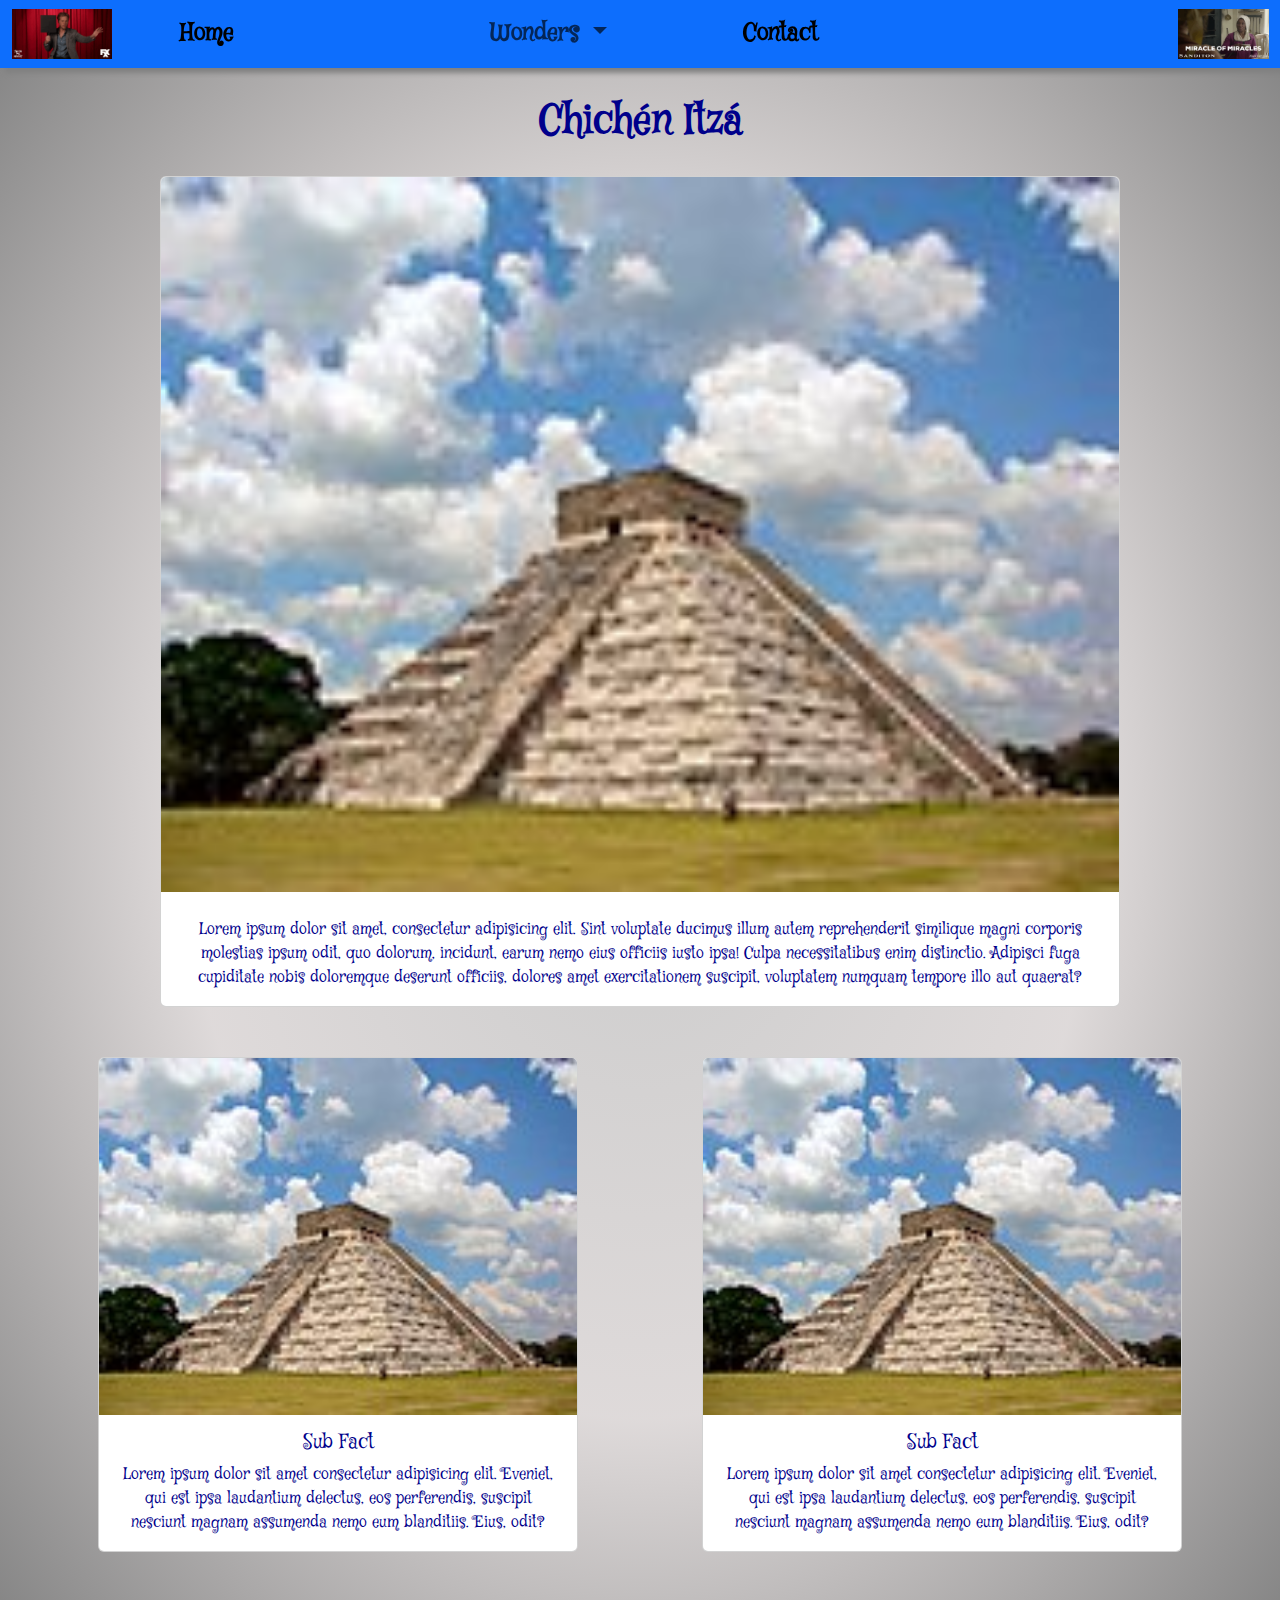
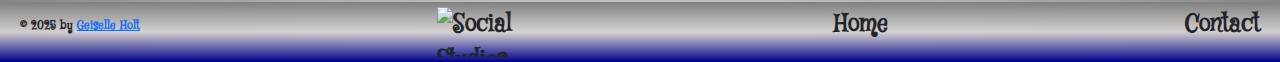
==== pages/chitchen.html @ 08e254c7 "Created other 6 wonders' content pages and fixed links to wonders dropdown on all pages" ====
<!DOCTYPE html>
<html lang="en">
  <head>
    <meta charset="UTF-8" />
    <meta name="viewport" content="width=device-width, initial-scale=1.0" />
    <title>Chichén Itzá</title>
    <link rel="stylesheet" href="../styles/index.css" />
    <link
      href="https://cdn.jsdelivr.net/npm/bootstrap@5.3.3/dist/css/bootstrap.min.css"
      rel="stylesheet"
      integrity="sha384-QWTKZyjpPEjISv5WaRU9OFeRpok6YctnYmDr5pNlyT2bRjXh0JMhjY6hW+ALEwIH"
      crossorigin="anonymous"
    />
    <script
      defer
      src="https://cdn.jsdelivr.net/npm/bootstrap@5.3.3/dist/js/bootstrap.bundle.min.js"
      integrity="sha384-YvpcrYf0tY3lHB60NNkmXc5s9fDVZLESaAA55NDzOxhy9GkcIdslK1eN7N6jIeHz"
      crossorigin="anonymous"
    ></script>
    <link rel="preconnect" href="https://fonts.googleapis.com" />
    <link rel="preconnect" href="https://fonts.gstatic.com" crossorigin />
    <link
      href="https://fonts.googleapis.com/css2?family=Emilys+Candy&family=Mystery+Quest&family=Spicy+Rice&display=swap"
      rel="stylesheet"
    />
  </head>
  <body>
    <nav class="navbar navbar-expand-lg bg-primary sticky-top">
      <div class="container-fluid">
        <img
          src="../images/seven.gif"
          alt="Seven Gif"
          width="100"
          height="50"
          class="d-inline-block align-text-top"
        />
        <button
          class="navbar-toggler"
          type="button"
          data-bs-toggle="collapse"
          data-bs-target="#navbarSupportedContent"
          aria-controls="navbarSupportedContent"
          aria-expanded="false"
          aria-label="Toggle navigation"
        >
          <span class="navbar-toggler-icon"></span>
        </button>
        <div class="collapse navbar-collapse" id="navbarSupportedContent">
          <ul class="navbar-nav me-auto mb-2 mb-lg-0" id="navBar">
            <li class="nav-item">
              <a
                class="nav-link active"
                aria-current="page"
                href="../pages/index.html"
                >Home</a
              >
            </li>
            <li class="nav-item"></li>
            <li class="nav-item dropdown">
              <a
                class="nav-link dropdown-toggle"
                href="#"
                role="button"
                data-bs-toggle="dropdown"
                aria-expanded="false"
              >
                Wonders
              </a>
              <ul class="dropdown-menu">
                <li>
                  <a class="dropdown-item" href="../pages/christ.html"
                    >Christ the Redeemer</a
                  >
                </li>
                <li>
                  <a class="dropdown-item" href="../pages/greatWall.html"
                    >Great Wall of China</a
                  >
                </li>
                <li>
                  <a class="dropdown-item" href="../pages/petra.html">Petra</a>
                </li>
                <li>
                  <a class="dropdown-item" href="../pages/colosseum.html"
                    >Colosseum</a
                  >
                </li>
                <li>
                  <a class="dropdown-item" href="../pages/chitchen.html">Chichén Itzá</a>
                </li>
                <li>
                  <a class="dropdown-item" href="../pages/machu.html"
                    >Machu Picchu</a
                  >
                </li>
                <li>
                  <a class="dropdown-item" href="../pages/tajMahal.html"
                    >Taj Mahal</a
                  >
                </li>
              </ul>
            </li>
            <li class="nav-item">
              <a
                class="nav-link active"
                aria-current="page"
                href="../pages/contact.html"
                >Contact</a
              >
            </li>
          </ul>
        </div>
      </div>
      <img
        src="../images/wonder.gif"
        alt="Wonder gif"
        width="100"
        height="50"
        class="wonderGif"
      />
    </nav>

    <h1 class="title">Chichén Itzá</h1>

    <div class="upperSection text-center">
      <div class="row">
        <div class="col">
          <div class="card" style="width: 60rem">
            <img
              src="../images/chitchen.png"
              class="card-img-top"
              alt="Chichén Itzá"
            />
            <div class="card-body">
              <p class="card-text">
                Lorem ipsum dolor sit amet, consectetur adipisicing elit. Sint
                voluptate ducimus illum autem reprehenderit similique magni
                corporis molestias ipsum odit, quo dolorum, incidunt, earum nemo
                eius officiis iusto ipsa! Culpa necessitatibus enim distinctio.
                Adipisci fuga cupiditate nobis doloremque deserunt officiis,
                dolores amet exercitationem suscipit, voluptatem numquam tempore
                illo aut quaerat?
              </p>
            </div>
          </div>
        </div>
      </div>
    </div>

    <div class="lowerSection">
      <div class="row">
        <div class="col">
          <div class="card" style="width: 30rem">
            <img
              src="../images/chitchen.png"
              class="card-img-top"
              alt="Chichén Itzá"
            />
            <div class="card-body">
              <h5 class="card-title">Sub Fact</h5>
              <p class="card-text">
                Lorem ipsum dolor sit amet consectetur adipisicing elit.
                Eveniet, qui est ipsa laudantium delectus, eos perferendis,
                suscipit nesciunt magnam assumenda nemo eum blanditiis. Eius,
                odit?
              </p>
            </div>
          </div>
        </div>

        <div class="col">
          <div class="card" style="width: 30rem">
            <img
              src="../images/chitchen.png"
              class="card-img-top"
              alt="Chichén Itzá"
            />
            <div class="card-body">
              <h5 class="card-title">Sub Fact</h5>
              <p class="card-text">
                Lorem ipsum dolor sit amet consectetur adipisicing elit.
                Eveniet, qui est ipsa laudantium delectus, eos perferendis,
                suscipit nesciunt magnam assumenda nemo eum blanditiis. Eius,
                odit?
              </p>
            </div>
          </div>
        </div>
      </div>
    </div>

    <footer>
      <p id="copyRight">
        &copy; 2025 by
        <a href="https://www.linkedin.com/in/geiselle-holt/">Geiselle Holt</a>
      </p>
      <img
        src="https://media3.giphy.com/media/v1.Y2lkPTc5MGI3NjExazZ4anA4czhqNGFpcHVya2FneXprcDM2ZjVxempkazJ1azFqY24xeSZlcD12MV9pbnRlcm5hbF9naWZfYnlfaWQmY3Q9Zw/gK6Dgry1IyNauwnKWI/giphy.gif"
        alt="Social Studies Gif"
        width="100"
        height="50"
        class="d-inline-block align-text-top"
      />
      <a class="nav-link active" aria-current="page" href="../pages/index.html"
        >Home</a
      >
      <a
        class="nav-link active"
        aria-current="page"
        href="../pages/contact.html"
        >Contact</a
      >
    </footer>
  </body>
</html>
---- styles/index.css ----
/* *****CSS FOR ALL PAGES***** */

.mystery-quest-regular {
  font-family: "Mystery Quest", system-ui;
  font-weight: 400;
  font-style: normal;
}

body {
  background-image: radial-gradient(
    rgba(128, 128, 128, 0.404),
    rgba(219, 214, 214, 0.906),
    grey
  );
}

nav {
  box-shadow: 5px 5px 5px gray;
  font-family: "Mystery Quest", system-ui;
}

.nav-item {
  margin: 0px 60px;
  font-size: x-large;
  font-weight: bolder;
}

a:hover {
  transform: scale(1.2);
  transition: transform 2s;
  color: red;
}

.wonderGif {
  margin: 0px 11px;
}

.title {
  display: flex;
  justify-content: center;
  color: darkblue;
  font-weight: bolder;
  margin-top: 30px;
  font-family: "Mystery Quest", system-ui;
}

.upperSection div {
  margin: auto;
  margin-top: 10px;
  color: darkblue;
  font-family: "Mystery Quest", system-ui;
}

.lowerSection {
  display: flex;
  justify-content: center;
  font-family: "Mystery Quest", system-ui;
}

.lowerSection .card {
  margin: 50px;
  text-align: center;
  color: darkblue;
}

footer {
  background-image: linear-gradient(grey, rgba(219, 214, 214, 0.906), darkblue);
  padding: 5px 20px;
  font-weight: bolder;
  font-size: x-large;
  display: flex;
  justify-content: space-between;
  font-family: "Mystery Quest", system-ui;
}

#copyRight {
  font-size: 12px;
  margin-top: 10px;
}


/* ****Did additional Internal Styling for Index and Contact pages *** */
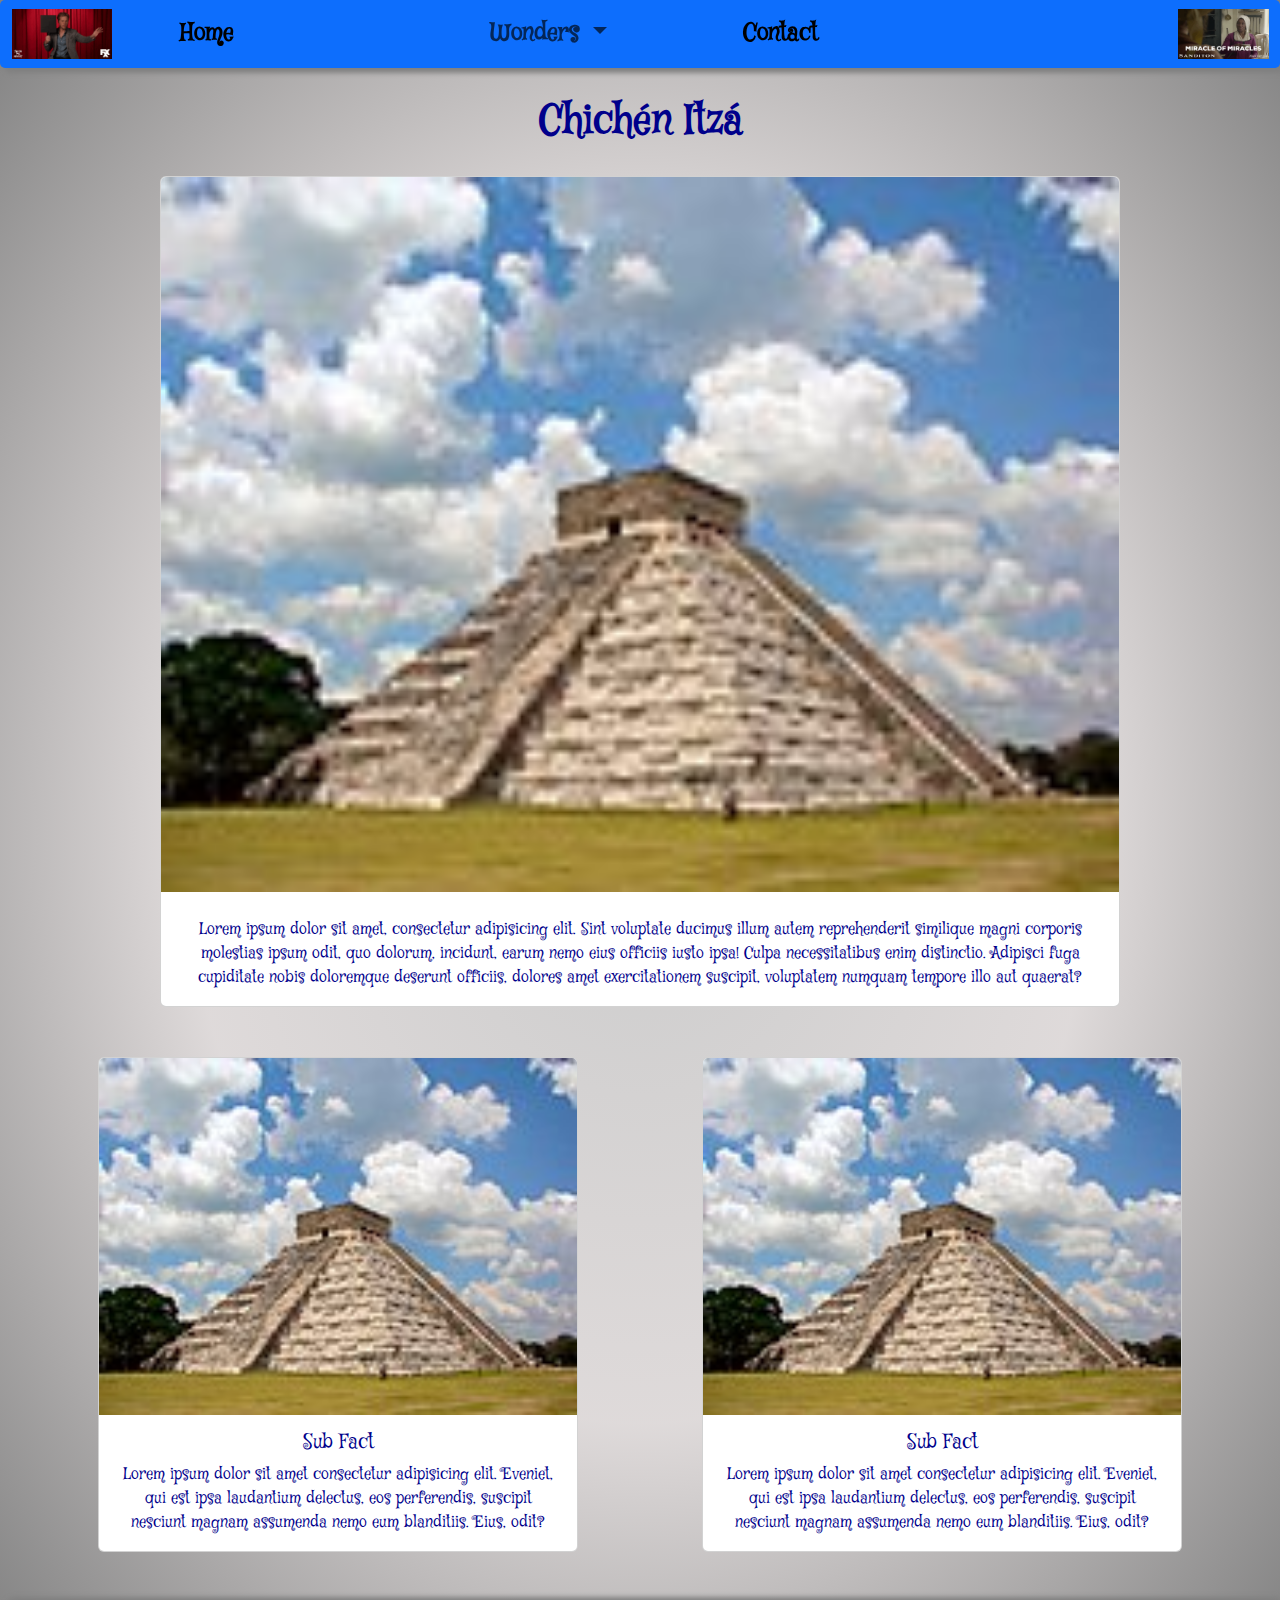
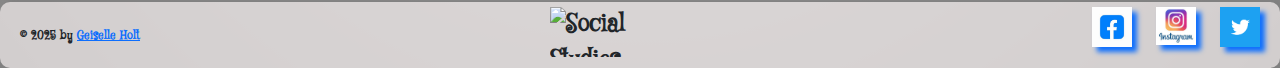
==== commit 476e53a7: "fixed footer on all pages and carousel" ====
--- a/pages/chitchen.html
+++ b/pages/chitchen.html
@@ -86,7 +86,9 @@
                   >
                 </li>
                 <li>
-                  <a class="dropdown-item" href="../pages/chitchen.html">Chichén Itzá</a>
+                  <a class="dropdown-item" href="../pages/chitchen.html"
+                    >Chichén Itzá</a
+                  >
                 </li>
                 <li>
                   <a class="dropdown-item" href="../pages/machu.html"
@@ -201,15 +203,25 @@
         height="50"
         class="d-inline-block align-text-top"
       />
-      <a class="nav-link active" aria-current="page" href="../pages/index.html"
-        >Home</a
-      >
-      <a
-        class="nav-link active"
-        aria-current="page"
-        href="../pages/contact.html"
-        >Contact</a
-      >
+      <div class="connectFooter">
+        <ul>
+          <li>
+            <a href="https://www.facebook.com/">
+              <img src="../images/facebookLogo.png" alt="facebook logo" />
+            </a>
+          </li>
+          <li>
+            <a href="https://www.instagram.com/">
+              <img src="../images/insta.png" alt="google logo" />
+            </a>
+          </li>
+          <li>
+            <a href="https://www.twitter.com/">
+              <img src="../images/twitter.png" alt="microsoft logo" />
+            </a>
+          </li>
+        </ul>
+      </div>
     </footer>
   </body>
 </html>
--- a/styles/index.css
+++ b/styles/index.css
@@ -17,6 +17,7 @@
 nav {
   box-shadow: 5px 5px 5px gray;
   font-family: "Mystery Quest", system-ui;
+  border-radius: 5px;
 }
 
 .nav-item {
@@ -64,19 +65,47 @@
 }
 
 footer {
-  background-image: linear-gradient(grey, rgba(219, 214, 214, 0.906), darkblue);
+  /* background-image: linear-gradient(grey, rgba(219, 214, 214, 0.906), darkblue); */
+  background-color:rgba(219, 214, 214, 0.906);
   padding: 5px 20px;
   font-weight: bolder;
   font-size: x-large;
   display: flex;
   justify-content: space-between;
   font-family: "Mystery Quest", system-ui;
+  box-shadow: 5px -5px 5px gray;
+  border-radius: 10px;
 }
 
 #copyRight {
   font-size: 12px;
-  margin-top: 10px;
+  margin-top: 20px;
+
 }
 
+/* .connectFooter {
+  display: flex;
+  font-size: medium;
+} */
 
-/* ****Did additional Internal Styling for Index and Contact pages *** */+.connectFooter img {
+  width: 40px;
+  box-shadow: 5px 5px 5px;
+}
+
+ul {
+  list-style-type: none;
+  display: flex;
+  justify-content: space-between;
+  font-size: medium;
+  width: 200px;
+}
+
+.connect img {
+  box-shadow: 5px 5px 5px;
+}
+.connectFooter img:hover {
+  transform: rotate(359deg);
+  transition: transform 2s;
+}
+/* ****Did additional Internal Styling for Index and Contact pages *** */
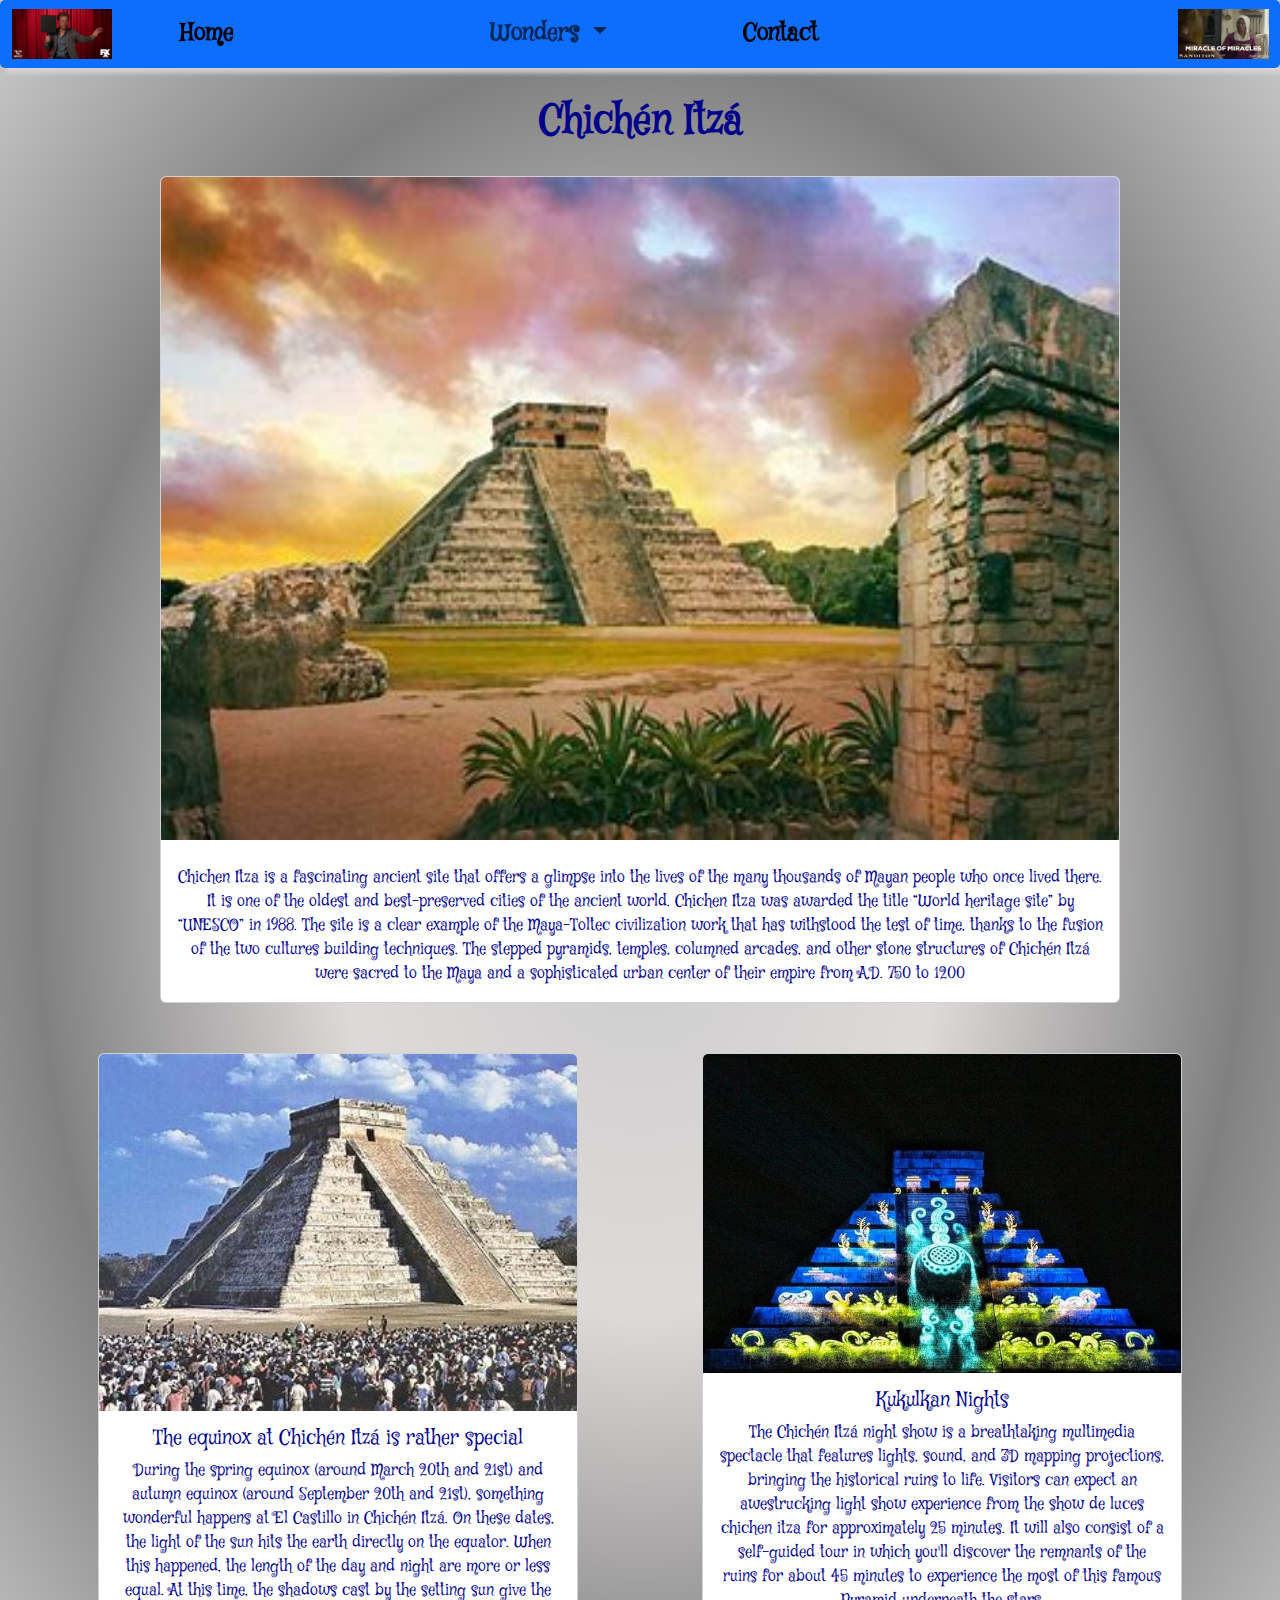
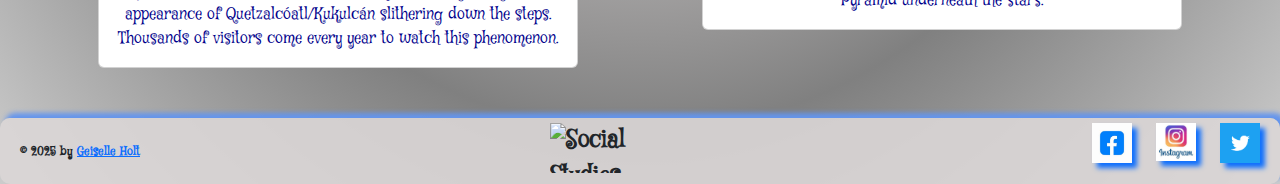
==== commit 777eb5fb: "Added content to 3 wonders and added reflection question the README" ====
--- a/pages/chitchen.html
+++ b/pages/chitchen.html
@@ -24,6 +24,7 @@
       rel="stylesheet"
     />
   </head>
+
   <body>
     <nav class="navbar navbar-expand-lg bg-primary sticky-top">
       <div class="container-fluid">
@@ -135,13 +136,17 @@
             />
             <div class="card-body">
               <p class="card-text">
-                Lorem ipsum dolor sit amet, consectetur adipisicing elit. Sint
-                voluptate ducimus illum autem reprehenderit similique magni
-                corporis molestias ipsum odit, quo dolorum, incidunt, earum nemo
-                eius officiis iusto ipsa! Culpa necessitatibus enim distinctio.
-                Adipisci fuga cupiditate nobis doloremque deserunt officiis,
-                dolores amet exercitationem suscipit, voluptatem numquam tempore
-                illo aut quaerat?
+                Chichen Itza is a fascinating ancient site that offers a glimpse
+                into the lives of the many thousands of Mayan people who once
+                lived there. It is one of the oldest and best-preserved cities
+                of the ancient world. Chichen Itza was awarded the title “World
+                heritage site” by “UNESCO” in 1988. The site is a clear example
+                of the Maya-Toltec civilization work that has withstood the test
+                of time, thanks to the fusion of the two cultures building
+                techniques. The stepped pyramids, temples, columned arcades, and
+                other stone structures of Chichén Itzá were sacred to the Maya
+                and a sophisticated urban center of their empire from A.D. 750
+                to 1200
               </p>
             </div>
           </div>
@@ -154,17 +159,24 @@
         <div class="col">
           <div class="card" style="width: 30rem">
             <img
-              src="../images/chitchen.png"
+              src="../images/chitchen2.png"
               class="card-img-top"
               alt="Chichén Itzá"
             />
             <div class="card-body">
-              <h5 class="card-title">Sub Fact</h5>
+              <h5 class="card-title">
+                The equinox at Chichén Itzá is rather special
+              </h5>
               <p class="card-text">
-                Lorem ipsum dolor sit amet consectetur adipisicing elit.
-                Eveniet, qui est ipsa laudantium delectus, eos perferendis,
-                suscipit nesciunt magnam assumenda nemo eum blanditiis. Eius,
-                odit?
+                During the spring equinox (around March 20th and 21st) and
+                autumn equinox (around September 20th and 21st), something
+                wonderful happens at El Castillo in Chichén Itzá. On these
+                dates, the light of the sun hits the earth directly on the
+                equator. When this happened, the length of the day and night are
+                more or less equal. At this time, the shadows cast by the
+                setting sun give the appearance of Quetzalcóatl/Kukulcán
+                slithering down the steps. Thousands of visitors come every year
+                to watch this phenomenon.
               </p>
             </div>
           </div>
@@ -173,17 +185,21 @@
         <div class="col">
           <div class="card" style="width: 30rem">
             <img
-              src="../images/chitchen.png"
+              src="../images/chitchen3.png"
               class="card-img-top"
               alt="Chichén Itzá"
             />
             <div class="card-body">
-              <h5 class="card-title">Sub Fact</h5>
+              <h5 class="card-title">Kukulkan Nights</h5>
               <p class="card-text">
-                Lorem ipsum dolor sit amet consectetur adipisicing elit.
-                Eveniet, qui est ipsa laudantium delectus, eos perferendis,
-                suscipit nesciunt magnam assumenda nemo eum blanditiis. Eius,
-                odit?
+                The Chichén Itzá night show is a breathtaking multimedia
+                spectacle that features lights, sound, and 3D mapping
+                projections, bringing the historical ruins to life. Visitors can
+                expect an awestrucking light show experience from the show de
+                luces chichen itza for approximately 25 minutes. It will also
+                consist of a self-guided tour in which you'll discover the
+                remnants of the ruins for about 45 minutes to experience the
+                most of this famous Pyramid underneath the stars.
               </p>
             </div>
           </div>
--- a/styles/index.css
+++ b/styles/index.css
@@ -10,12 +10,13 @@
   background-image: radial-gradient(
     rgba(128, 128, 128, 0.404),
     rgba(219, 214, 214, 0.906),
-    grey
+    grey,
+    rgba(128, 128, 128, 0.404)
   );
 }
 
 nav {
-  box-shadow: 5px 5px 5px gray;
+  box-shadow: 5px 5px 5px rgba(219, 214, 214, 0.906);
   font-family: "Mystery Quest", system-ui;
   border-radius: 5px;
 }
@@ -65,32 +66,20 @@
 }
 
 footer {
-  /* background-image: linear-gradient(grey, rgba(219, 214, 214, 0.906), darkblue); */
-  background-color:rgba(219, 214, 214, 0.906);
+  background-color: rgba(219, 214, 214, 0.906);
   padding: 5px 20px;
   font-weight: bolder;
   font-size: x-large;
   display: flex;
   justify-content: space-between;
   font-family: "Mystery Quest", system-ui;
-  box-shadow: 5px -5px 5px gray;
+  box-shadow: 5px -5px 5px cornflowerblue;
   border-radius: 10px;
 }
 
 #copyRight {
   font-size: 12px;
   margin-top: 20px;
-
-}
-
-/* .connectFooter {
-  display: flex;
-  font-size: medium;
-} */
-
-.connectFooter img {
-  width: 40px;
-  box-shadow: 5px 5px 5px;
 }
 
 ul {
@@ -101,9 +90,11 @@
   width: 200px;
 }
 
-.connect img {
+.connectFooter img {
+  width: 40px;
   box-shadow: 5px 5px 5px;
 }
+
 .connectFooter img:hover {
   transform: rotate(359deg);
   transition: transform 2s;
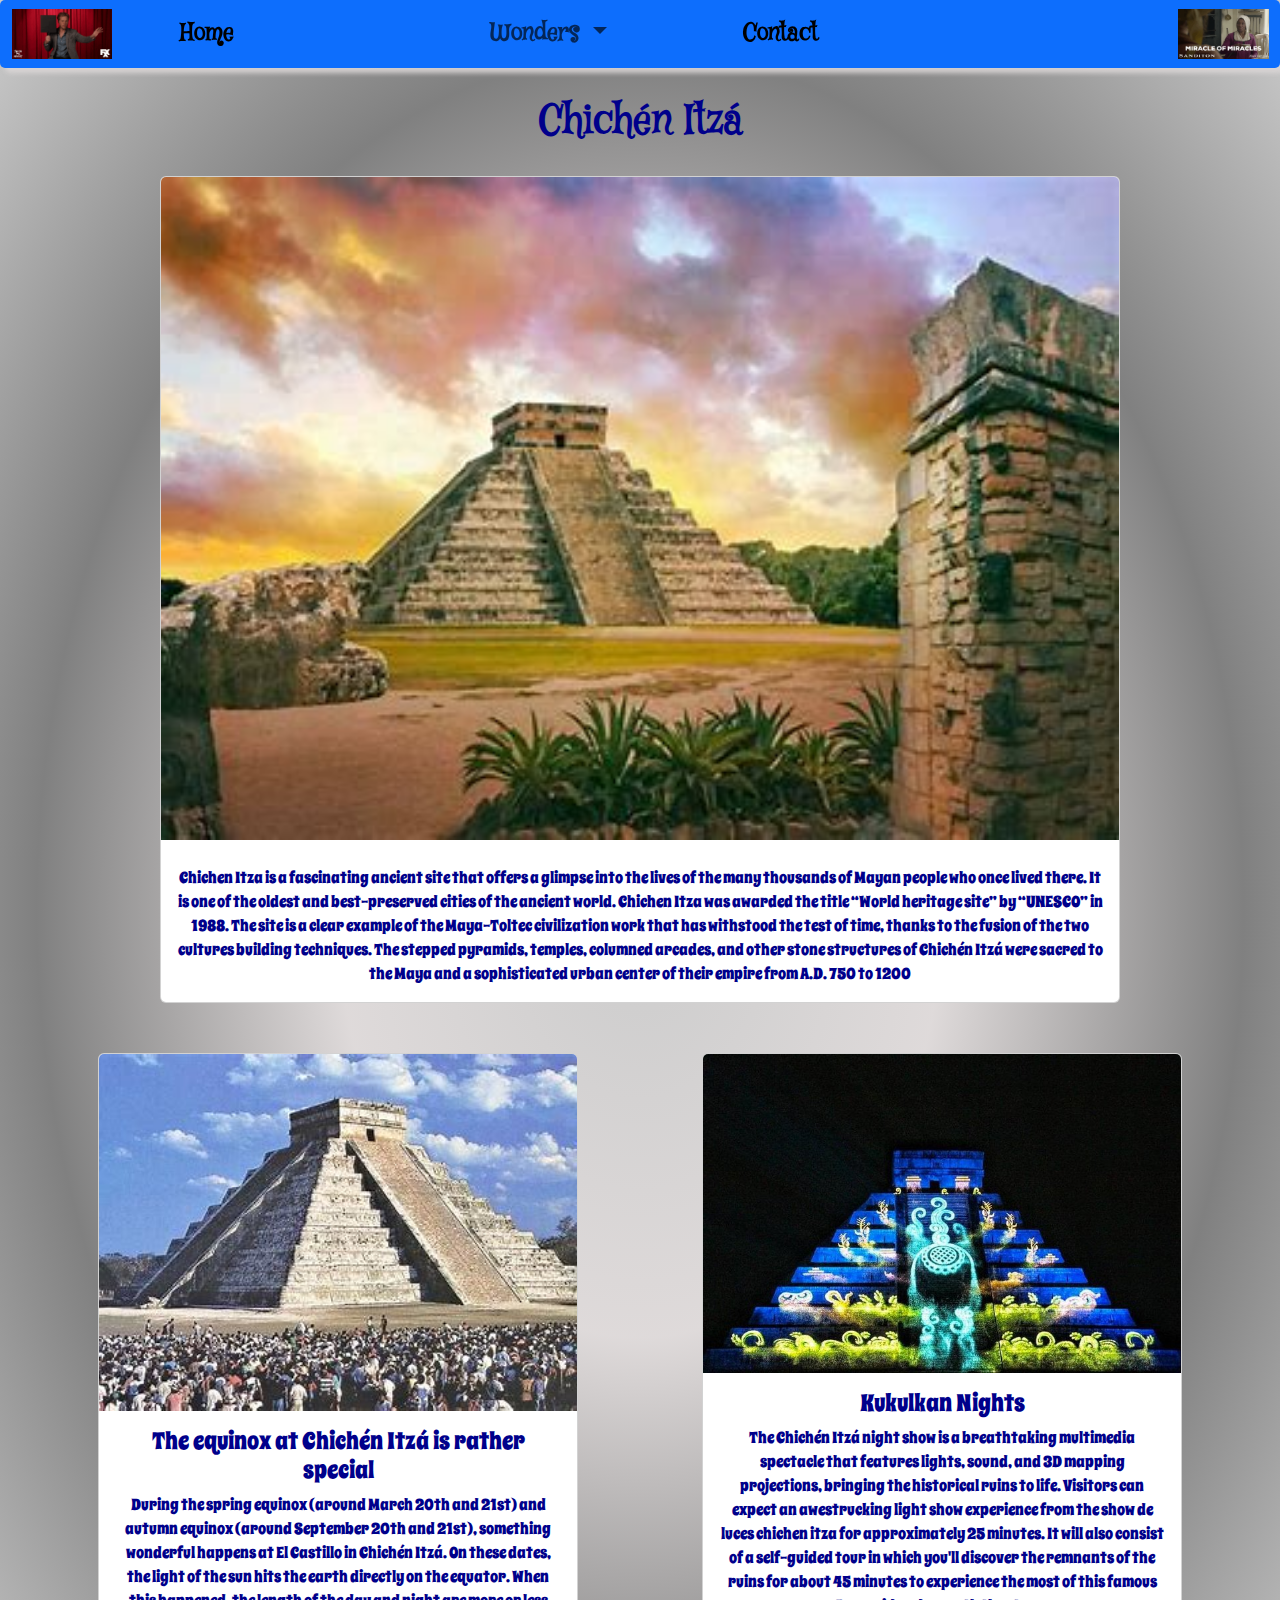
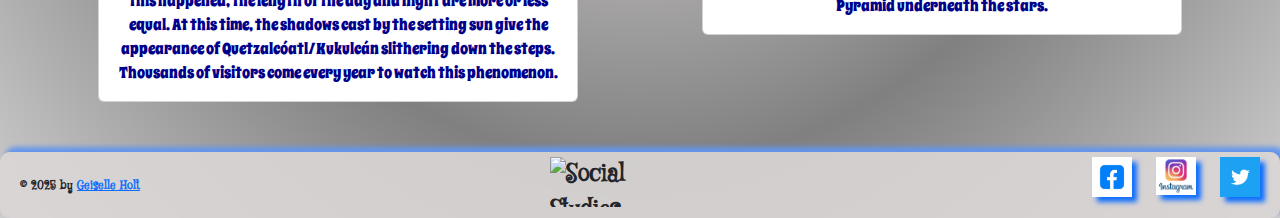
==== commit 64db7652: "changed font on content sections to be more readable" ====
--- a/pages/chitchen.html
+++ b/pages/chitchen.html
@@ -20,7 +20,7 @@
     <link rel="preconnect" href="https://fonts.googleapis.com" />
     <link rel="preconnect" href="https://fonts.gstatic.com" crossorigin />
     <link
-      href="https://fonts.googleapis.com/css2?family=Emilys+Candy&family=Mystery+Quest&family=Spicy+Rice&display=swap"
+      href="https://fonts.googleapis.com/css2?family=Mystery+Quest&family=Spicy+Rice&display=swap"
       rel="stylesheet"
     />
   </head>
@@ -164,9 +164,9 @@
               alt="Chichén Itzá"
             />
             <div class="card-body">
-              <h5 class="card-title">
+              <h4 class="card-title">
                 The equinox at Chichén Itzá is rather special
-              </h5>
+              </h4>
               <p class="card-text">
                 During the spring equinox (around March 20th and 21st) and
                 autumn equinox (around September 20th and 21st), something
@@ -190,7 +190,7 @@
               alt="Chichén Itzá"
             />
             <div class="card-body">
-              <h5 class="card-title">Kukulkan Nights</h5>
+              <h4 class="card-title">Kukulkan Nights</h4>
               <p class="card-text">
                 The Chichén Itzá night show is a breathtaking multimedia
                 spectacle that features lights, sound, and 3D mapping
--- a/styles/index.css
+++ b/styles/index.css
@@ -2,6 +2,12 @@
 
 .mystery-quest-regular {
   font-family: "Mystery Quest", system-ui;
+  font-weight: 400;
+  font-style: normal;
+}
+
+.spicy-rice-regular {
+  font-family: "Spicy Rice", serif;
   font-weight: 400;
   font-style: normal;
 }
@@ -50,13 +56,13 @@
   margin: auto;
   margin-top: 10px;
   color: darkblue;
-  font-family: "Mystery Quest", system-ui;
+  font-family: "Spicy Rice", serif;
 }
 
 .lowerSection {
   display: flex;
   justify-content: center;
-  font-family: "Mystery Quest", system-ui;
+  font-family: "Spicy Rice", serif;
 }
 
 .lowerSection .card {
